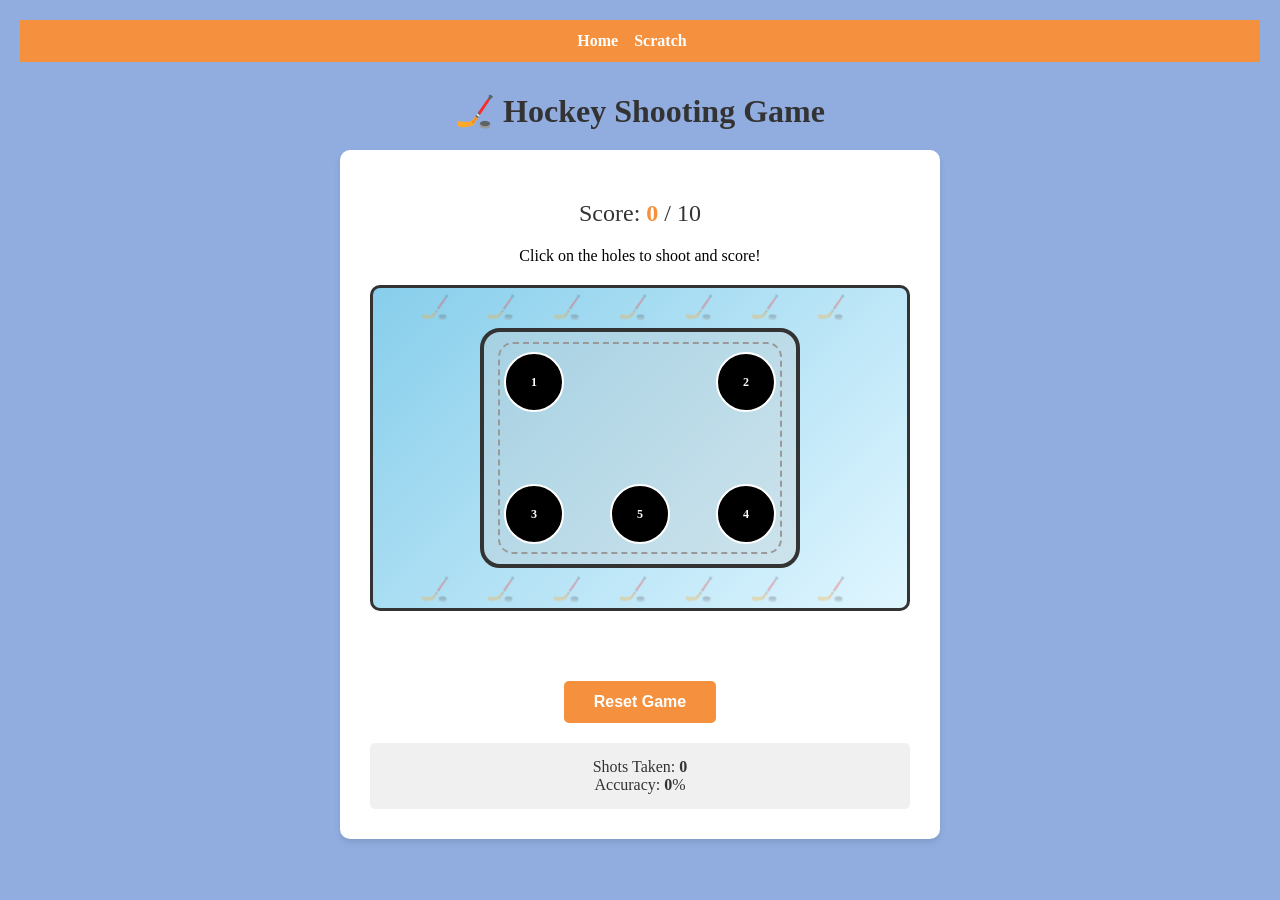
==== game.html @ 921a4942 "Add files via upload" ====
<!DOCTYPE html>
<html lang="en">
<head>
    <meta charset="UTF-8">
    <meta name="viewport" content="width=device-width, initial-scale=1.0">
    <title>Hockey Shooting Game</title>
    <style>
        * {
            margin: 0;
            padding: 0;
            box-sizing: border-box;
        }

        body {
            background-color: #91ade0;
            text-align: center;
            font-family: Georgia, 'Times New Roman', Times, serif;
            padding: 20px;
        }

        .navbar {
            background: #f5913e;
            padding: 12px 16px;
            display: flex;
            justify-content: center;
            margin-bottom: 30px;
        }

        .navbar a {
            color: #fff;
            text-decoration: none;
            margin-right: 16px;
            font-weight: 600;
        }

        .navbar a:hover {
            text-decoration: underline;
        }

        h1 {
            color: #333;
            margin: 20px 0;
        }

        .game-container {
            max-width: 600px;
            margin: 0 auto;
            background: white;
            padding: 30px;
            border-radius: 10px;
            box-shadow: 0 4px 6px rgba(0,0,0,0.1);
        }

        .score-board {
            font-size: 24px;
            margin: 20px 0;
            color: #333;
        }

        .score {
            font-weight: bold;
            color: #f5913e;
        }

        .goalie-area {
            background: linear-gradient(135deg, #87ceeb 0%, #e0f6ff 100%);
            border: 3px solid #333;
            border-radius: 10px;
            padding: 40px;
            margin: 20px 0;
            position: relative;
            min-height: 300px;
            display: flex;
            align-items: center;
            justify-content: center;
        }

        .goalie-area::before {
            content: '🏒 🏒 🏒 🏒 🏒 🏒 🏒';
            position: absolute;
            top: 5px;
            left: 0;
            right: 0;
            text-align: center;
            font-size: 24px;
            opacity: 0.3;
            pointer-events: none;
            letter-spacing: 15px;
        }

        .goalie-area::after {
            content: '🏒 🏒 🏒 🏒 🏒 🏒 🏒';
            position: absolute;
            bottom: 5px;
            left: 0;
            right: 0;
            text-align: center;
            font-size: 24px;
            opacity: 0.3;
            pointer-events: none;
            letter-spacing: 15px;
        }

        .hockey-net {
            position: relative;
            width: 320px;
            height: 240px;
        }

        .net-frame {
            width: 100%;
            height: 100%;
            background: linear-gradient(90deg, rgba(200,200,200,0.3) 0%, rgba(200,200,200,0.3) 100%);
            border: 4px solid #333;
            border-radius: 20px;
            position: relative;
            display: flex;
            align-items: center;
            justify-content: center;
        }

        .net-frame::before {
            content: '';
            position: absolute;
            width: 90%;
            height: 90%;
            border: 2px dashed #999;
            border-radius: 15px;
        }

        .hole {
            position: absolute;
            cursor: pointer;
            border-radius: 50%;
            background: #000;
            border: 2px solid #fff;
            transition: all 0.2s;
            display: flex;
            align-items: center;
            justify-content: center;
            font-size: 12px;
            color: #fff;
            font-weight: bold;
        }

        .hole::after {
            content: '';
            position: absolute;
            font-size: 48px;
        }

        .hole.showing-save::after {
            content: '🧤';
            animation: showSave 0.6s ease-out;
        }

        @keyframes showSave {
            0% { opacity: 1; transform: scale(0); }
            50% { opacity: 1; }
            100% { opacity: 0; transform: scale(1.5); }
        }

        .hole:hover {
            transform: scale(1.15);
            box-shadow: 0 0 15px rgba(255,255,255,0.8);
        }

        .hole:active {
            transform: scale(0.9);
        }

        .hole-5:hover {
            transform: translateX(-50%) scale(1.15);
        }

        .hole-5:active {
            transform: translateX(-50%) scale(0.9);
        }

        /* Five holes positioned around the hockey net */
        .hole-1 { width: 60px; height: 60px; top: 20px; left: 20px; }
        .hole-2 { width: 60px; height: 60px; top: 20px; right: 20px; }
        .hole-3 { width: 60px; height: 60px; bottom: 20px; left: 20px; }
        .hole-4 { width: 60px; height: 60px; bottom: 20px; right: 20px; }
        .hole-5 { width: 60px; height: 60px; bottom: 20px; left: 50%; transform: translateX(-50%); }

        .message {
            font-size: 18px;
            margin: 15px 0;
            height: 30px;
            color: #f5913e;
            font-weight: bold;
        }

        .buttons {
            margin: 20px 0;
        }

        button {
            background-color: #f5913e;
            color: white;
            border: none;
            padding: 12px 30px;
            font-size: 16px;
            border-radius: 5px;
            cursor: pointer;
            margin: 0 10px;
            font-weight: bold;
            transition: background-color 0.3s;
        }

        button:hover {
            background-color: #ff6b6b;
        }

        .stats {
            margin-top: 20px;
            padding: 15px;
            background: #f0f0f0;
            border-radius: 5px;
            color: #333;
        }
    </style>
</head>
<body>
    <nav class="navbar">
        <a href="../index.html">Home</a>
        <a href="../scratch.html">Scratch</a>
    </nav>

    <h1>🏒 Hockey Shooting Game</h1>

    <div class="game-container">
        <div class="score-board">
            Score: <span class="score" id="score">0</span> / 10
        </div>

        <p>Click on the holes to shoot and score!</p>

        <div class="goalie-area">
            <div class="hockey-net">
                <div class="net-frame">
                    <div class="hole hole-1" data-hole="1">1</div>
                    <div class="hole hole-2" data-hole="2">2</div>
                    <div class="hole hole-3" data-hole="3">3</div>
                    <div class="hole hole-4" data-hole="4">4</div>
                    <div class="hole hole-5" data-hole="5">5</div>
                </div>
            </div>
        </div>

        <div class="message" id="message"></div>

        <div class="buttons">
            <button onclick="resetGame()">Reset Game</button>
        </div>

        <div class="stats">
            <p>Shots Taken: <strong id="shots">0</strong></p>
            <p>Accuracy: <strong id="accuracy">0</strong>%</p>
        </div>
    </div>

    <script>
        let score = 0;
        let shots = 0;
        const maxShots = 10;
        let blockedHoles = [];

        const holes = document.querySelectorAll('.hole');

        function getRandomBlockedHoles() {
            const holeNumbers = [1, 2, 3, 4, 5];
            let blocked = [];
            for (let i = 0; i < 3; i++) {
                const randomIndex = Math.floor(Math.random() * holeNumbers.length);
                blocked.push(holeNumbers[randomIndex]);
                holeNumbers.splice(randomIndex, 1);
            }
            return blocked;
        }

        function updateBlockedHoles() {
            blockedHoles = getRandomBlockedHoles();
            holes.forEach(hole => {
                hole.classList.remove('blocked');
            });
        }

        // Initialize blocked holes
        updateBlockedHoles();

        holes.forEach(hole => {
            hole.addEventListener('click', function(e) {
                if (shots >= maxShots) {
                    document.getElementById('message').textContent = 'Game Over! Reset to play again.';
                    return;
                }

                const holeNumber = parseInt(this.getAttribute('data-hole'));
                shots++;

                if (blockedHoles.includes(holeNumber)) {
                    document.getElementById('message').textContent = '🛑 Blocked! The goalie saved it!';
                    // Show glove emoji animation
                    this.classList.add('showing-save');
                    setTimeout(() => {
                        this.classList.remove('showing-save');
                    }, 600);
                } else {
                    score++;
                    document.getElementById('message').textContent = `🎉 🚨 GOAL! 🚨 🎉 Hole #${holeNumber}!`;
                    this.style.background = '#FFD700';
                    setTimeout(() => {
                        this.style.background = '#000';
                    }, 300);
                }

                document.getElementById('score').textContent = score;
                document.getElementById('shots').textContent = shots;

                const accuracy = shots > 0 ? Math.round((score / shots) * 100) : 0;
                document.getElementById('accuracy').textContent = accuracy;

                // Set up new blocked holes for next shot
                setTimeout(() => {
                    if (shots < maxShots) {
                        updateBlockedHoles();
                    }
                    if (score >= maxShots) {
                        document.getElementById('message').textContent = '🏆 🚨 PERFECT! 10/10! 🚨 🏆';
                    }
                }, 500);
            });
        });

        function resetGame() {
            score = 0;
            shots = 0;
            document.getElementById('score').textContent = '0';
            document.getElementById('shots').textContent = '0';
            document.getElementById('accuracy').textContent = '0';
            document.getElementById('message').textContent = '';
            updateBlockedHoles();
            holes.forEach(hole => {
                hole.style.background = '#000';
                hole.classList.remove('showing-save');
            });
        }
    </script>
</body>
</html>
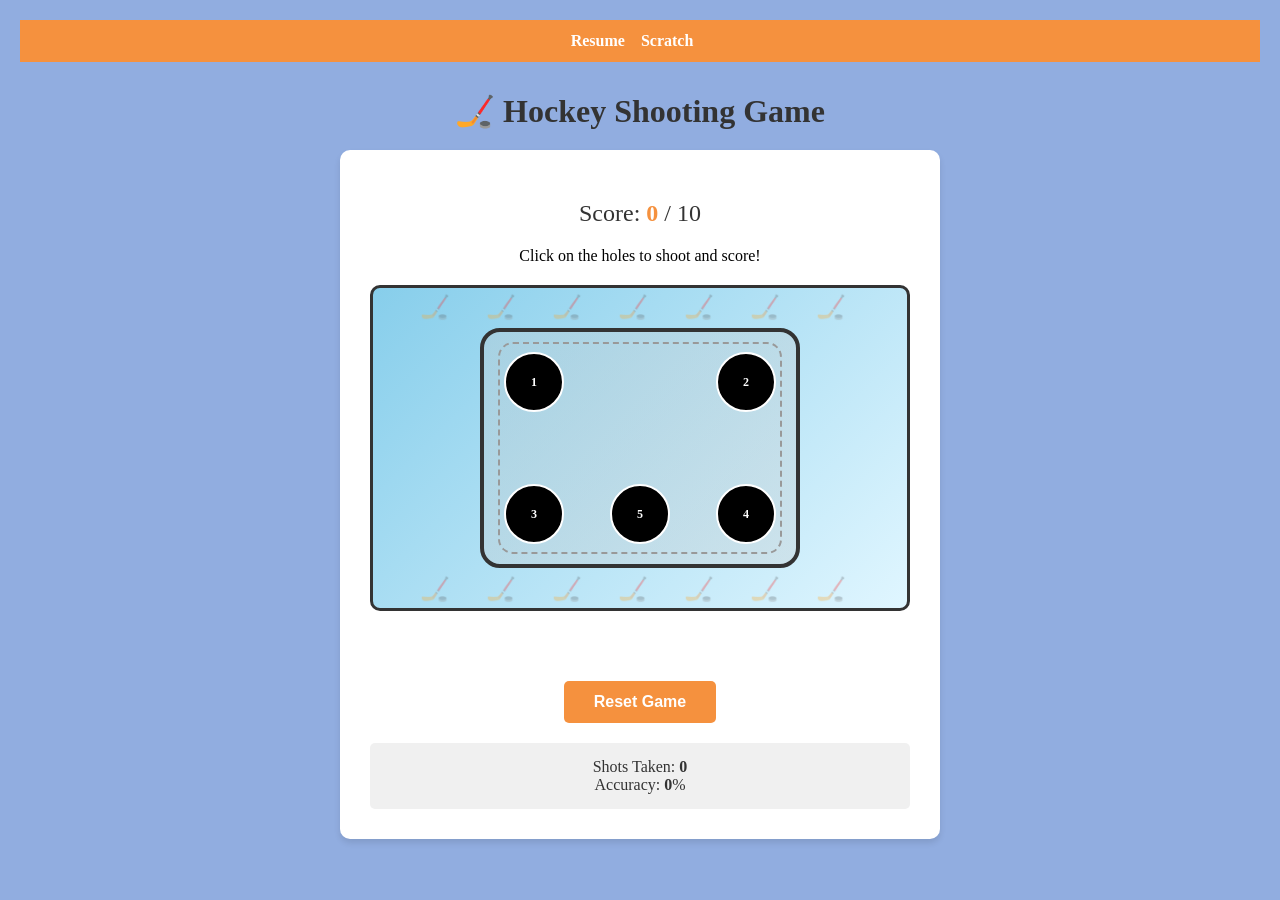
==== commit baccf396: "Add files via upload" ====
--- a/game.html
+++ b/game.html
@@ -224,8 +224,8 @@
 </head>
 <body>
     <nav class="navbar">
-        <a href="../index.html">Home</a>
-        <a href="../scratch.html">Scratch</a>
+        <a href="index.html">Resume</a>
+        <a href="scratch.html">Scratch</a>
     </nav>
 
     <h1>🏒 Hockey Shooting Game</h1>
